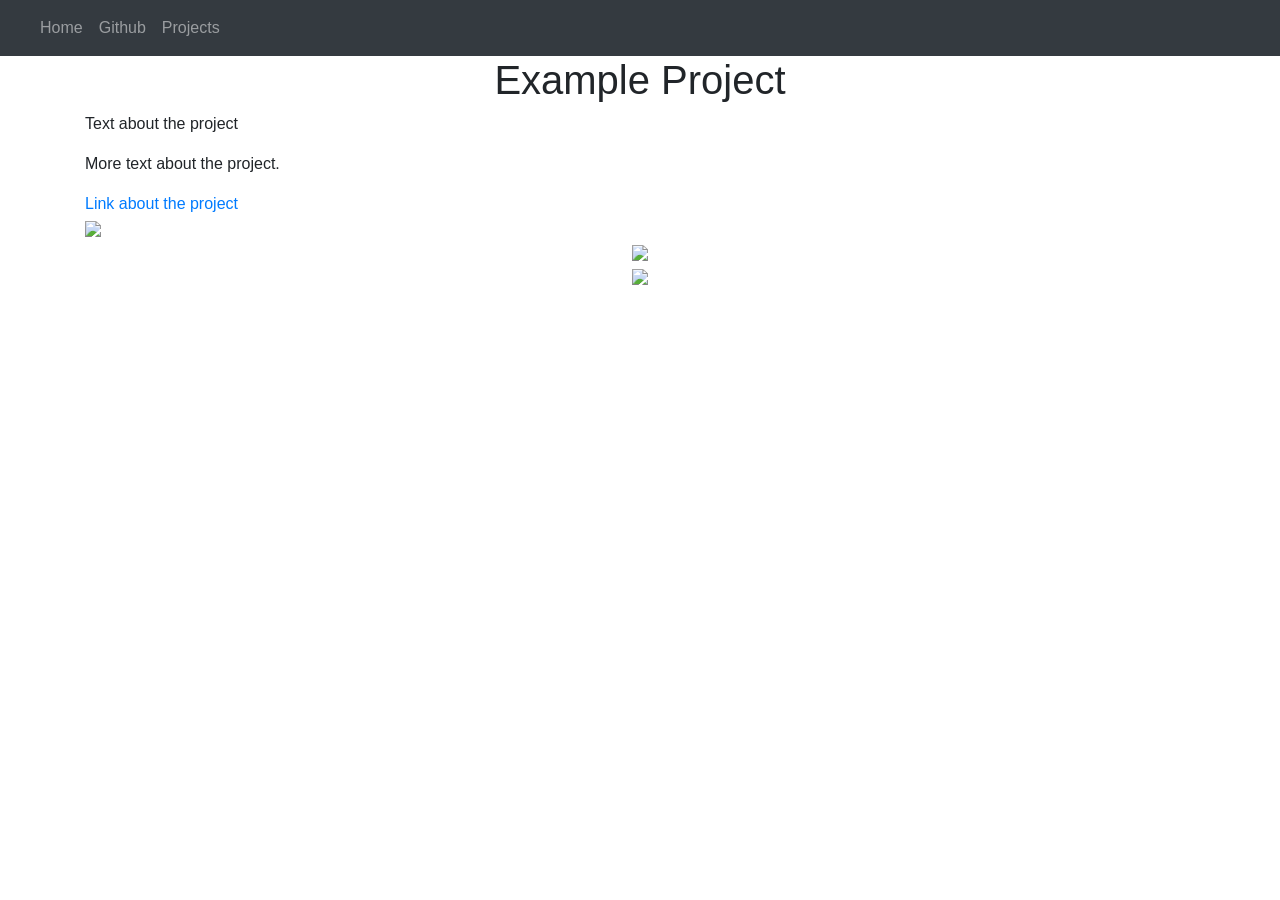
==== projects/cyoa.html @ 7fc53548 "a" ====
<!DOCTYPE html>
<html lang="en">

<head>
    <title class="owner-name">#</title>
    <meta charset="utf-8">
    <meta name="viewport" content="width=device-width, initial-scale=1">
    <link rel="stylesheet" href="https://stackpath.bootstrapcdn.com/bootstrap/4.3.1/css/bootstrap.min.css">
    <link href="https://fonts.googleapis.com/css?family=Montserrat" rel="stylesheet">
    <link href="https://cdn.jsdelivr.net/npm/prismjs@1.29.0/themes/prism.css" rel="stylesheet" />
    <link rel="stylesheet" href="../style.css" type="text/css">
    <script src="https://code.jquery.com/jquery-3.3.1.slim.min.js"></script>
    <script src="https://cdnjs.cloudflare.com/ajax/libs/popper.js/1.14.7/umd/popper.min.js"></script>
    <script src="https://stackpath.bootstrapcdn.com/bootstrap/4.3.1/js/bootstrap.min.js"></script>

</head>

<body>

    <!-- Navbar -->

    <nav class="navbar navbar-expand-lg navbar-dark bg-dark">
        <a class="navbar-brand owner-name" href="#"></a>
        <button class="navbar-toggler" type="button" data-toggle="collapse" data-target="#navbarSupportedContent" aria-controls="navbarSupportedContent" aria-expanded="false" aria-label="Toggle navigation">
            <span class="navbar-toggler-icon"></span>
        </button>

        <div class="collapse navbar-collapse" id="navbarSupportedContent">
            <ul class="navbar-nav mr-auto">
                <li class="nav-item">
                    <a class="nav-link" href="../index.html">Home</a>
                </li>
                <li class="nav-item">
                    <a class="nav-link" href="#" id="github" target="_blank">Github</a>
                </li>
                <li class="nav-item">
                    <a class="nav-link" href="../index.html#projects">Projects</a>
                </li>
            </ul>
        </div>
    </nav>

    <!-- First Container -->
    <div class="container-fluid bg-1">
        <div class="container">

            <h1 class="margin text-center">Example Project</h1>
            <p>Text about the project</p>
            <p>More text about the project.</p>
            <a href="#">Link about the project</a><br>

            <!--EXAMPLE OF PREVIEW LINK-->
            <!--<a href="http://yourUserName.github.io/yourRepoName">Preview</a><br>-->
            <!--EXAMPLE OF GITHUB LINK-->
            <!--<a href="http://github.com/yourUserName/yourRepoName">Github</a><br>-->

            <img src="../img/avatar.png" class="img-fluid project-img">


            <div class="row">

                <!--
                <div class="col-sm-6">
                    Use this to...
                </div>
                <div class="col-sm-6">
                    ...make two columns
                </div>
                -->

            </div>

            <!-- Example code snippet below (uncomment to use) -->
            <!-- https://github.com/hstatsep/other/blob/main/prism/prism.md#how-to-format-your-code-snippets -->

            <!--
            <pre><code class="language-css">
                h1 {
                    color: red;
                }
            </code></pre>
            -->

        </div>
    </div>



    <!-- Footer -->
    <footer class="container-fluid bg-4 text-center">
        <a href="#" target="_blank" id="fork"><img src="../img/fork.png"></a><br>
        <a href="https://hstatsep.github.io" target="_blank"><img src="https://hstatsep.github.io/img/hstatsep-logo-small.png" id="sep"></a>
    </footer>


    <script src="https://cdn.jsdelivr.net/npm/prismjs@1.29.0/components/prism-core.min.js"></script>
    <script src="https://cdn.jsdelivr.net/npm/prismjs@1.29.0/plugins/autoloader/prism-autoloader.min.js"></script>
    <script src="https://cdn.jsdelivr.net/npm/prismjs@1.29.0/plugins/normalize-whitespace/prism-normalize-whitespace.min.js"></script>
    <script src="../script.js"></script>
</body>

</html>
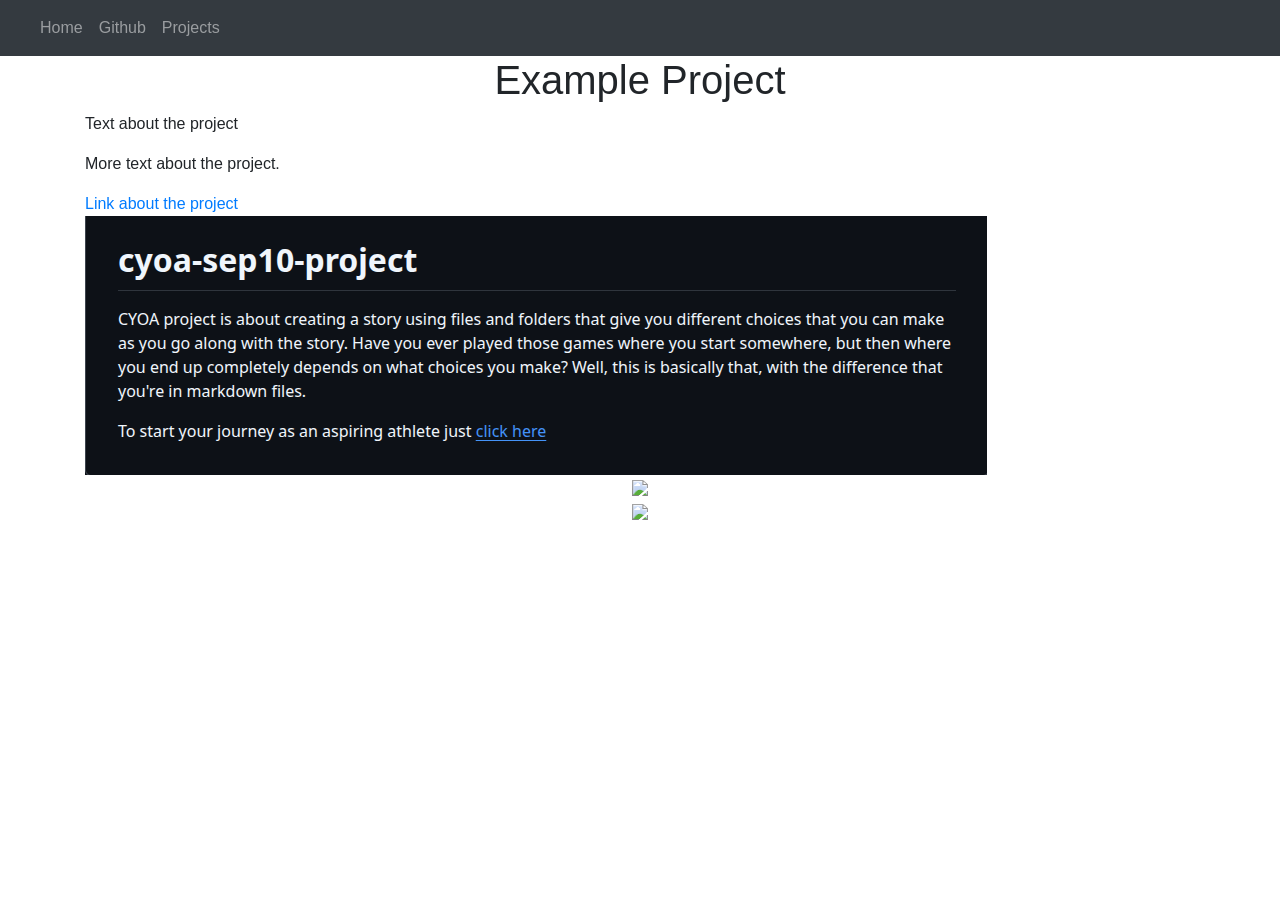
==== commit 1864f716: "a" ====
--- a/projects/cyoa.html
+++ b/projects/cyoa.html
@@ -49,12 +49,13 @@
             <p>More text about the project.</p>
             <a href="#">Link about the project</a><br>
 
+
             <!--EXAMPLE OF PREVIEW LINK-->
             <!--<a href="http://yourUserName.github.io/yourRepoName">Preview</a><br>-->
             <!--EXAMPLE OF GITHUB LINK-->
             <!--<a href="http://github.com/yourUserName/yourRepoName">Github</a><br>-->
 
-            <img src="../img/avatar.png" class="img-fluid project-img">
+            <img src="../img/cyoa.png" class="img-fluid project-img">
 
 
             <div class="row">
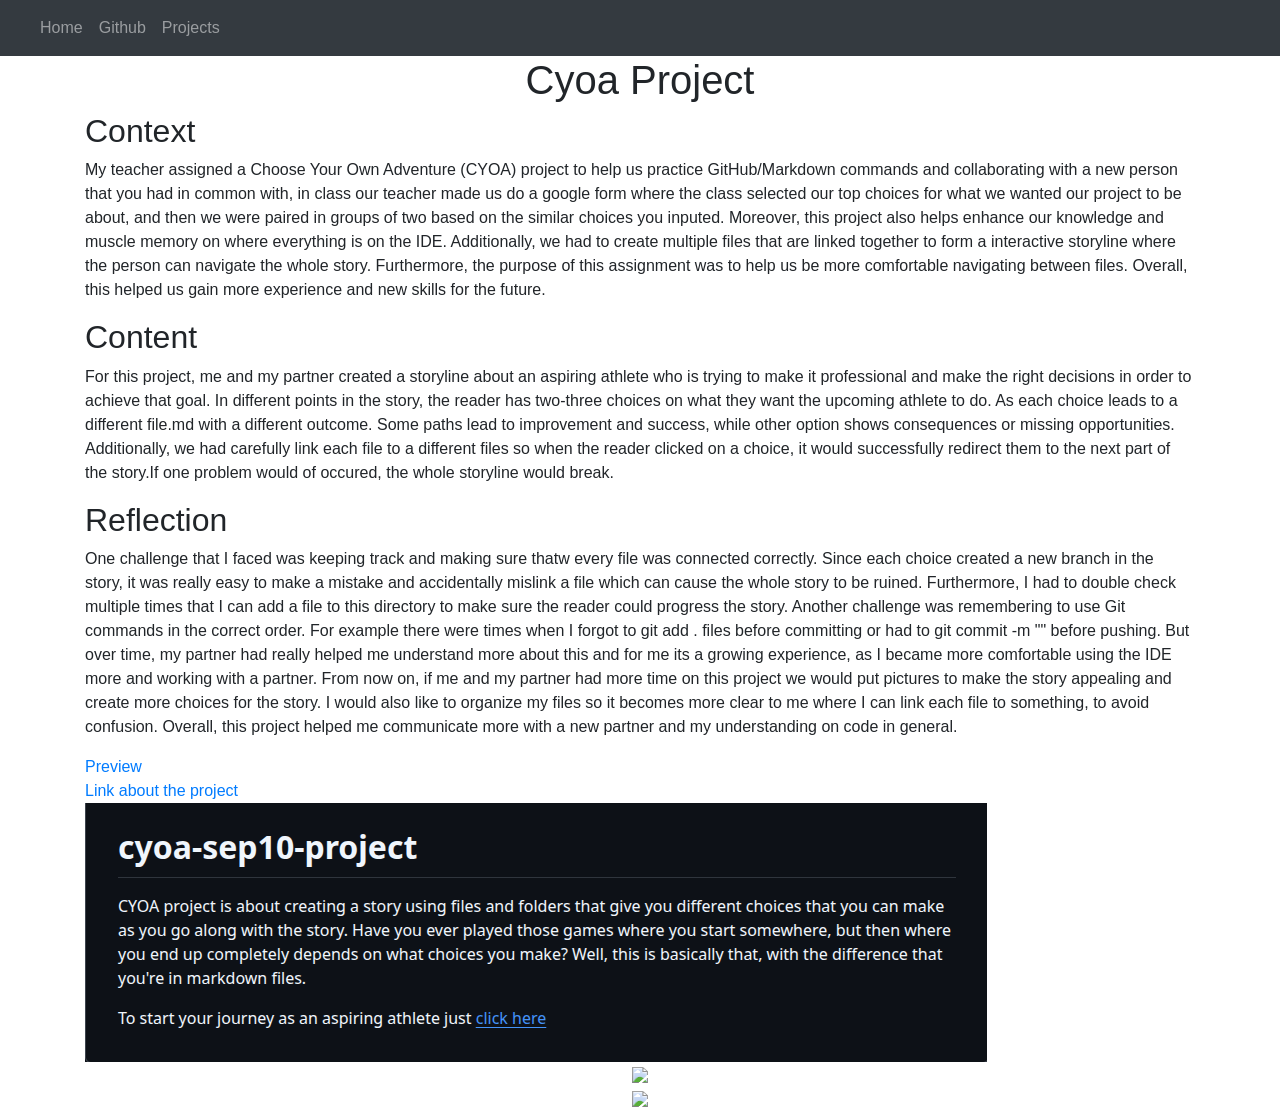
==== commit 38e214df: "portifolo" ====
--- a/projects/cyoa.html
+++ b/projects/cyoa.html
@@ -44,10 +44,21 @@
     <div class="container-fluid bg-1">
         <div class="container">
 
-            <h1 class="margin text-center">Example Project</h1>
-            <p>Text about the project</p>
-            <p>More text about the project.</p>
-            <a href="#">Link about the project</a><br>
+            <h1 class="margin text-center">Cyoa Project</h1>
+
+                        <h2>Context</h2>
+                         <p>My teacher assigned a Choose Your Own Adventure (CYOA) project to help us practice GitHub/Markdown commands and collaborating with a new person that you had in common with, in class our teacher made us do a google form where the class selected our top choices for what we wanted our project to be about, and then we were paired in groups of two based on the similar choices you inputed. Moreover, this project also helps enhance our knowledge and muscle memory on where everything is on the IDE. Additionally, we had to create multiple files that are linked together to form a interactive storyline where the person can navigate the whole story. Furthermore, the purpose of this assignment was to help us be more comfortable navigating between files. Overall, this helped us gain more experience and new skills for the future.</p>
+
+                         <h2>Content</h2>
+                          <p>For this project, me and my partner created a storyline about an aspiring athlete who is trying to make it professional and make the right decisions in order to achieve that goal. In different points in the story, the reader has two-three choices on what they want the upcoming athlete to do. As each choice leads to a different file.md with a different outcome. Some paths lead to improvement and success, while other option shows consequences or missing opportunities. Additionally, we had carefully link each file to a different files so when the reader clicked on a choice, it would successfully redirect them to the next part of the story.If one problem would of occured, the whole storyline would break.</p>
+
+                          <h2>Reflection</h2>
+                           <p>One challenge that I faced was keeping track and making sure thatw every file was connected correctly. Since each choice created a new branch in the story, it was really easy to make a mistake and accidentally mislink a file which can cause the whole story to be ruined. Furthermore, I had to double check multiple times that I can add a file to this directory to make sure the reader could progress the story. Another challenge was remembering to use Git commands in the correct order. For example there were times when I forgot to git add . files before committing or had to git commit -m "" before pushing. But over time, my partner had really helped me understand more about this and for me its a growing experience, as I became more comfortable using the IDE more and working with a partner. From now on, if me and my partner had more time on this project we would put pictures to make the story appealing and create more choices for the story. I would also like to organize my files so it becomes more clear to me where I can link each file to something, to avoid confusion. Overall, this project helped me communicate more with a new partner and my understanding on code in general.</p>
+
+
+            <a href="http://angels4485.github.io/cyoa-sep10-project">Preview</a><br>
+
+            <a href="https://github.com/angels4485/cyoa-sep10-project">Link about the project</a><br>
 
 
             <!--EXAMPLE OF PREVIEW LINK-->
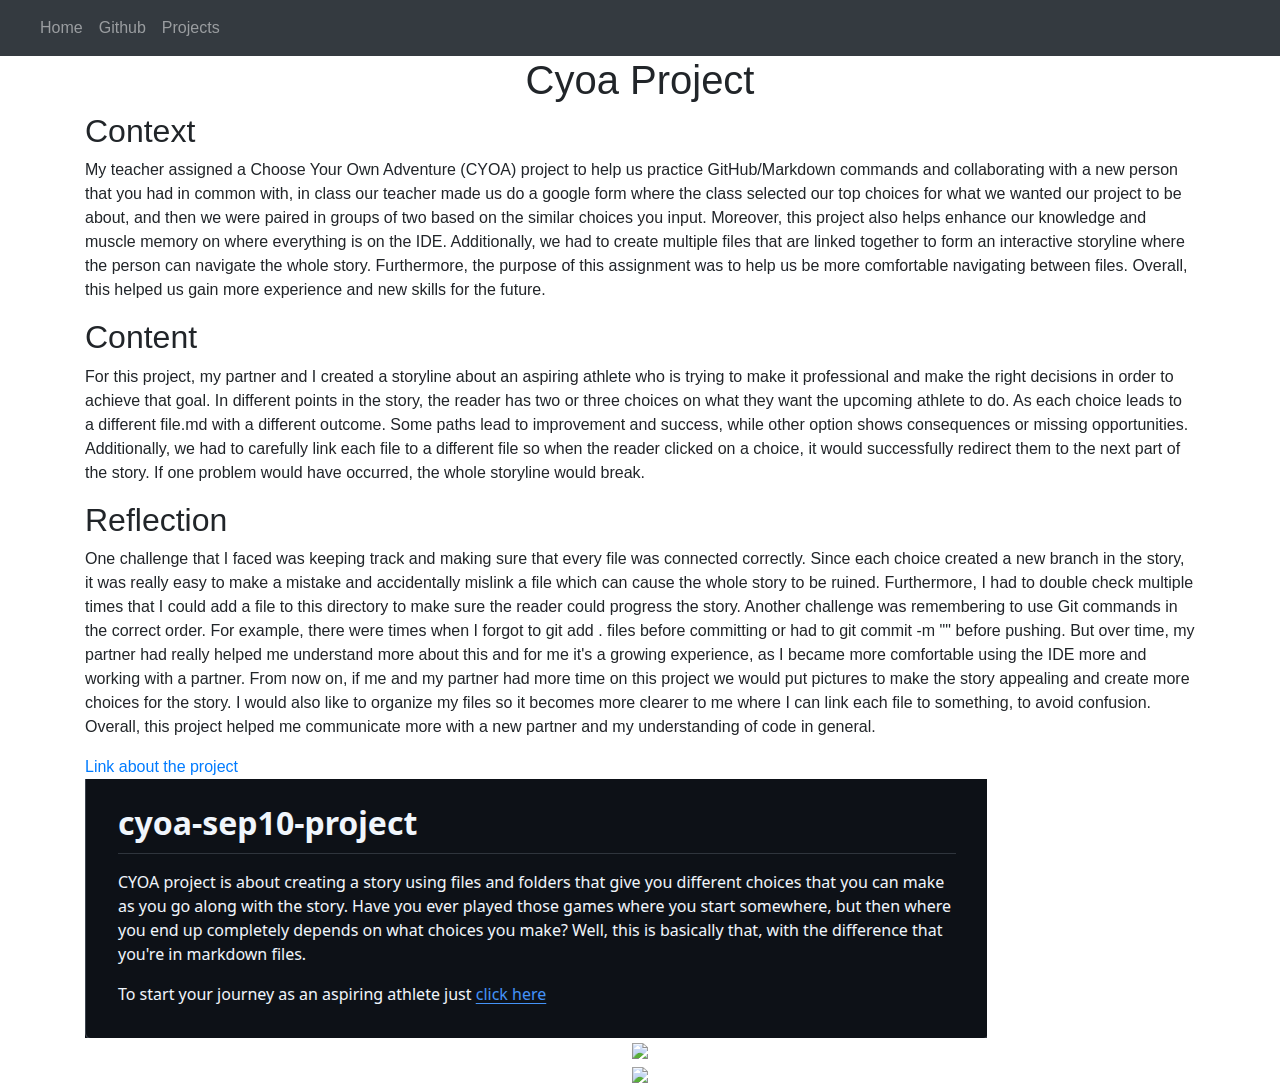
==== commit 75060fcc: "grammer fixes" ====
--- a/projects/cyoa.html
+++ b/projects/cyoa.html
@@ -47,16 +47,15 @@
             <h1 class="margin text-center">Cyoa Project</h1>
 
                         <h2>Context</h2>
-                         <p>My teacher assigned a Choose Your Own Adventure (CYOA) project to help us practice GitHub/Markdown commands and collaborating with a new person that you had in common with, in class our teacher made us do a google form where the class selected our top choices for what we wanted our project to be about, and then we were paired in groups of two based on the similar choices you inputed. Moreover, this project also helps enhance our knowledge and muscle memory on where everything is on the IDE. Additionally, we had to create multiple files that are linked together to form a interactive storyline where the person can navigate the whole story. Furthermore, the purpose of this assignment was to help us be more comfortable navigating between files. Overall, this helped us gain more experience and new skills for the future.</p>
+                         <p>My teacher assigned a Choose Your Own Adventure (CYOA) project to help us practice GitHub/Markdown commands and collaborating with a new person that you had in common with, in class our teacher made us do a google form where the class selected our top choices for what we wanted our project to be about, and then we were paired in groups of two based on the similar choices you input. Moreover, this project also helps enhance our knowledge and muscle memory on where everything is on the IDE. Additionally, we had to create multiple files that are linked together to form an interactive storyline where the person can navigate the whole story. Furthermore, the purpose of this assignment was to help us be more comfortable navigating between files. Overall, this helped us gain more experience and new skills for the future.</p>
 
                          <h2>Content</h2>
-                          <p>For this project, me and my partner created a storyline about an aspiring athlete who is trying to make it professional and make the right decisions in order to achieve that goal. In different points in the story, the reader has two-three choices on what they want the upcoming athlete to do. As each choice leads to a different file.md with a different outcome. Some paths lead to improvement and success, while other option shows consequences or missing opportunities. Additionally, we had carefully link each file to a different files so when the reader clicked on a choice, it would successfully redirect them to the next part of the story.If one problem would of occured, the whole storyline would break.</p>
+                          <p>For this project, my partner and I created a storyline about an aspiring athlete who is trying to make it professional and make the right decisions in order to achieve that goal. In different points in the story, the reader has two or three choices on what they want the upcoming athlete to do. As each choice leads to a different file.md with a different outcome. Some paths lead to improvement and success, while other option shows consequences or missing opportunities. Additionally, we had to carefully link each file to a different file so when the reader clicked on a choice, it would successfully redirect them to the next part of the story. If one problem would have occurred, the whole storyline would break.</p>
 
                           <h2>Reflection</h2>
-                           <p>One challenge that I faced was keeping track and making sure thatw every file was connected correctly. Since each choice created a new branch in the story, it was really easy to make a mistake and accidentally mislink a file which can cause the whole story to be ruined. Furthermore, I had to double check multiple times that I can add a file to this directory to make sure the reader could progress the story. Another challenge was remembering to use Git commands in the correct order. For example there were times when I forgot to git add . files before committing or had to git commit -m "" before pushing. But over time, my partner had really helped me understand more about this and for me its a growing experience, as I became more comfortable using the IDE more and working with a partner. From now on, if me and my partner had more time on this project we would put pictures to make the story appealing and create more choices for the story. I would also like to organize my files so it becomes more clear to me where I can link each file to something, to avoid confusion. Overall, this project helped me communicate more with a new partner and my understanding on code in general.</p>
+                           <p>One challenge that I faced was keeping track and making sure that every file was connected correctly. Since each choice created a new branch in the story, it was really easy to make a mistake and accidentally mislink a file which can cause the whole story to be ruined. Furthermore, I had to double check multiple times that I could add a file to this directory to make sure the reader could progress the story. Another challenge was remembering to use Git commands in the correct order. For example, there were times when I forgot to git add . files before committing or had to git commit -m "" before pushing. But over time, my partner had really helped me understand more about this and for me it's a growing experience, as I became more comfortable using the IDE more and working with a partner. From now on, if me and my partner had more time on this project we would put pictures to make the story appealing and create more choices for the story. I would also like to organize my files so it becomes more clearer to me where I can link each file to something, to avoid confusion. Overall, this project helped me communicate more with a new partner and my understanding of code in general.</p>
 
 
-            <a href="http://angels4485.github.io/cyoa-sep10-project">Preview</a><br>
 
             <a href="https://github.com/angels4485/cyoa-sep10-project">Link about the project</a><br>
 
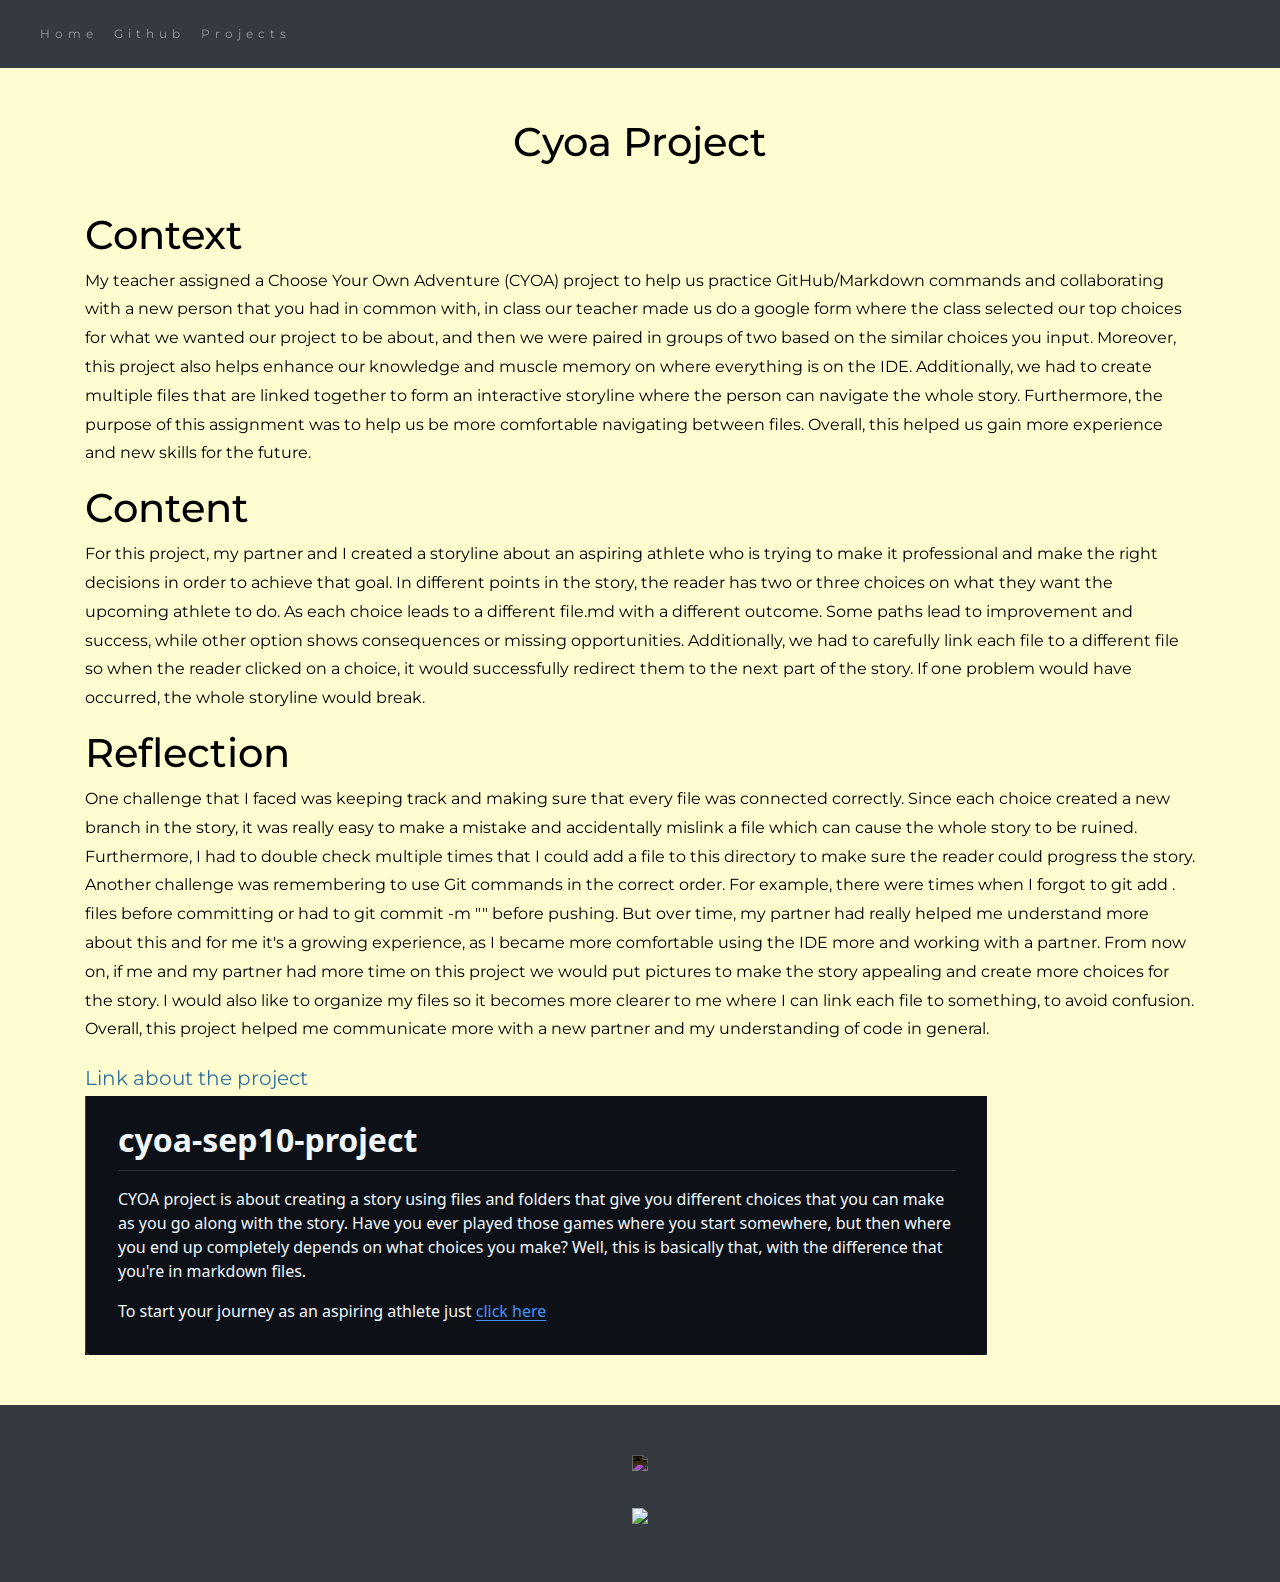
==== commit 3fb0e2f0: "Update cyoa.html" ====
--- a/projects/cyoa.html
+++ b/projects/cyoa.html
@@ -46,13 +46,13 @@
 
             <h1 class="margin text-center">Cyoa Project</h1>
 
-                        <h2>Context</h2>
+                        <h1>Context</h1>
                          <p>My teacher assigned a Choose Your Own Adventure (CYOA) project to help us practice GitHub/Markdown commands and collaborating with a new person that you had in common with, in class our teacher made us do a google form where the class selected our top choices for what we wanted our project to be about, and then we were paired in groups of two based on the similar choices you input. Moreover, this project also helps enhance our knowledge and muscle memory on where everything is on the IDE. Additionally, we had to create multiple files that are linked together to form an interactive storyline where the person can navigate the whole story. Furthermore, the purpose of this assignment was to help us be more comfortable navigating between files. Overall, this helped us gain more experience and new skills for the future.</p>
 
-                         <h2>Content</h2>
+                         <h1>Content</h1>
                           <p>For this project, my partner and I created a storyline about an aspiring athlete who is trying to make it professional and make the right decisions in order to achieve that goal. In different points in the story, the reader has two or three choices on what they want the upcoming athlete to do. As each choice leads to a different file.md with a different outcome. Some paths lead to improvement and success, while other option shows consequences or missing opportunities. Additionally, we had to carefully link each file to a different file so when the reader clicked on a choice, it would successfully redirect them to the next part of the story. If one problem would have occurred, the whole storyline would break.</p>
 
-                          <h2>Reflection</h2>
+                          <h1>Reflection</h1>
                            <p>One challenge that I faced was keeping track and making sure that every file was connected correctly. Since each choice created a new branch in the story, it was really easy to make a mistake and accidentally mislink a file which can cause the whole story to be ruined. Furthermore, I had to double check multiple times that I could add a file to this directory to make sure the reader could progress the story. Another challenge was remembering to use Git commands in the correct order. For example, there were times when I forgot to git add . files before committing or had to git commit -m "" before pushing. But over time, my partner had really helped me understand more about this and for me it's a growing experience, as I became more comfortable using the IDE more and working with a partner. From now on, if me and my partner had more time on this project we would put pictures to make the story appealing and create more choices for the story. I would also like to organize my files so it becomes more clearer to me where I can link each file to something, to avoid confusion. Overall, this project helped me communicate more with a new partner and my understanding of code in general.</p>
 
 
--- a/style.css
+++ b/style.css
@@ -0,0 +1,92 @@
+html, body {
+    height: 100%;
+}
+
+body {
+    font: 20px Montserrat, sans-serif;
+    line-height: 1.8;
+    color: #f5f6f7;
+}
+
+p {
+    font-size: 16px;
+    color: black !important;
+}
+h2{
+    color:black !important;
+}
+h1{
+    color:black !important;
+}
+h3{
+    color:white !important;
+    }
+a {
+    color: #2e72a1;
+}
+
+#logo, .project-img {
+    max-height: 300px;
+}
+
+#fork img{
+    height: 25px;
+    margin-bottom: 25px;
+    filter: invert(1);
+}
+
+#sep {
+    height: 75px;
+}
+
+.margin {
+    margin-bottom: 45px;
+}
+
+.bg-1 {
+    background-color: #FFFDD0; /* White */
+    color: #FFFDD0;
+}
+
+.bg-2 {
+    background-color: #001C57; /* Blue */
+    color: #001C57;
+}
+
+.card {
+    color: black;
+    text-align: left;
+}
+
+.card-title {
+    font-weight: 700;
+}
+
+.bg-3 {
+    background-color: #000000; /* Black */
+    color: #ffffff;
+}
+
+.bg-4 {
+    background-color: #343a40; /* Dark Gray */
+    color: #fff;
+}
+
+.container-fluid {
+    padding-top: 50px;
+    padding-bottom: 50px;
+}
+
+.navbar {
+    padding-top: 15px;
+    padding-bottom: 15px;
+    border: 0;
+    border-radius: 0;
+    margin-bottom: 0;
+    font-size: 12px;
+    letter-spacing: 5px;
+}
+
+.navbar-nav li a:hover {
+    color: #2e72a1 !important;
+}
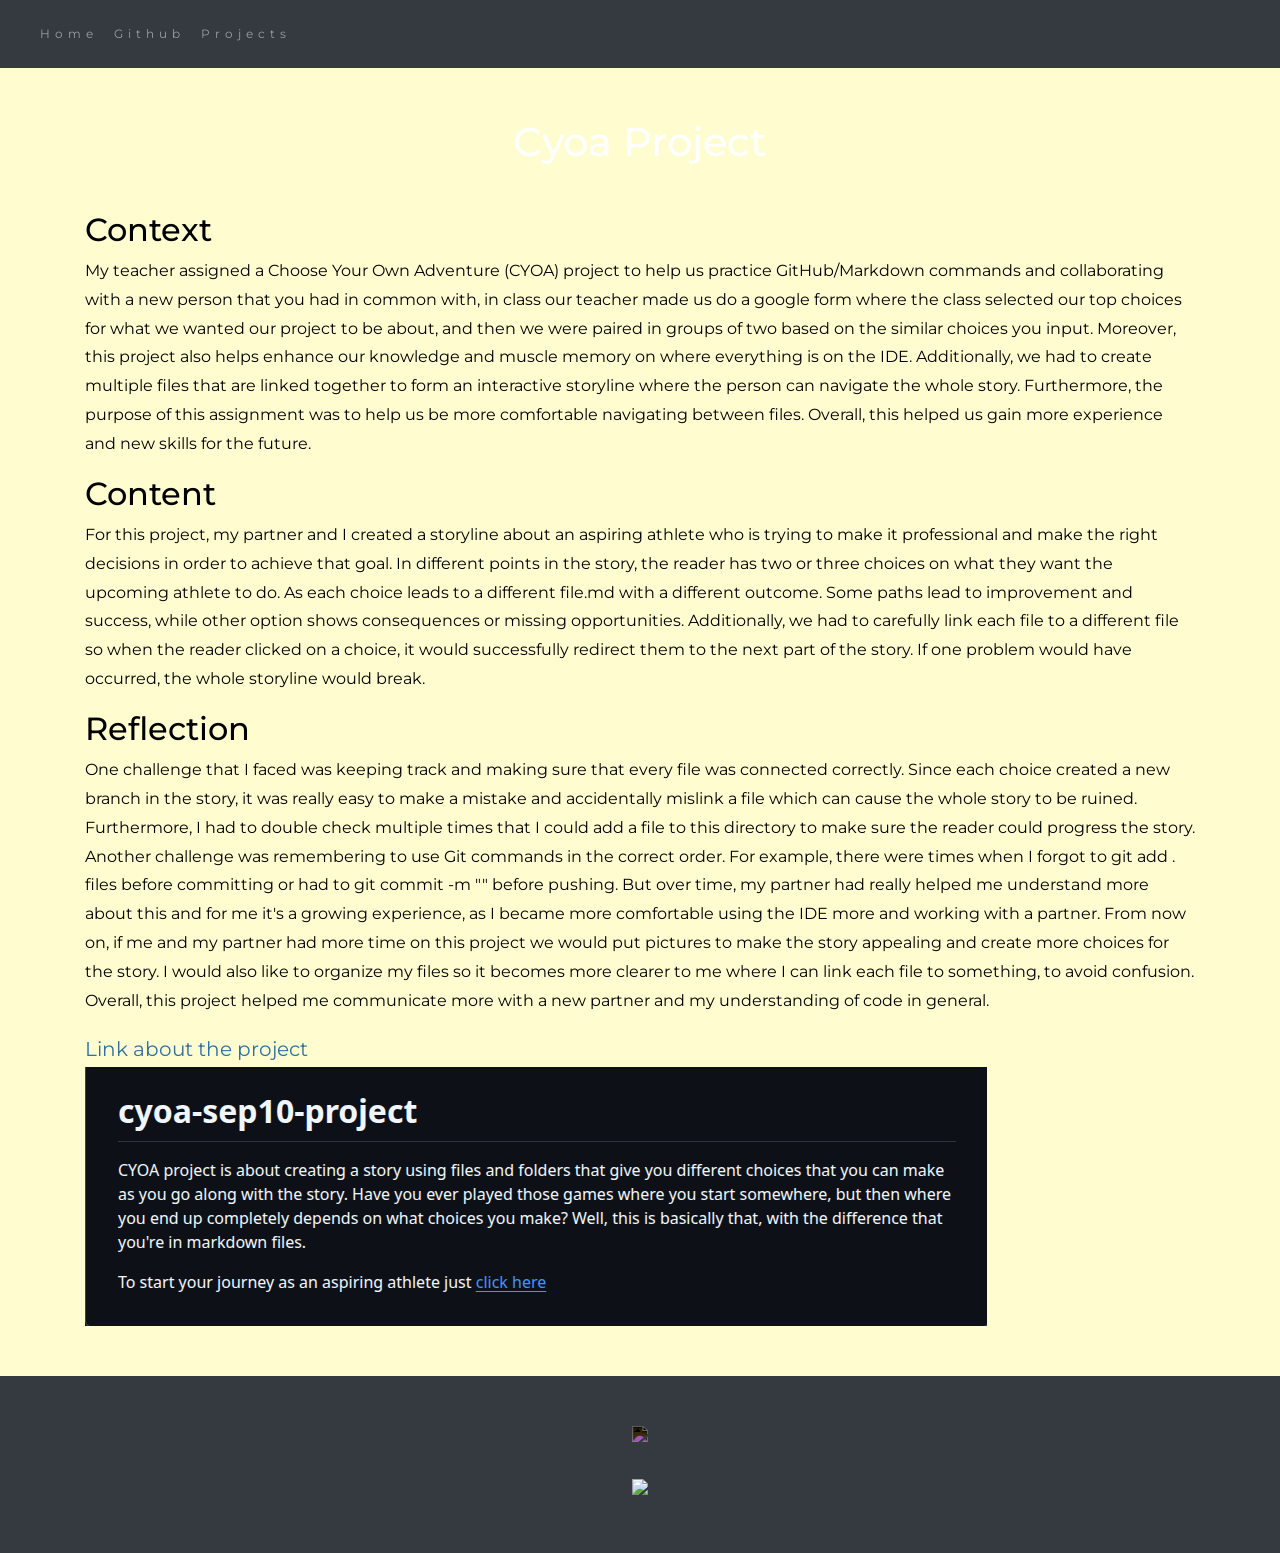
==== commit b0bf91d4: "Update cyoa.html" ====
--- a/projects/cyoa.html
+++ b/projects/cyoa.html
@@ -46,13 +46,13 @@
 
             <h1 class="margin text-center">Cyoa Project</h1>
 
-                        <h1>Context</h1>
+                        <h2>Context</h2>
                          <p>My teacher assigned a Choose Your Own Adventure (CYOA) project to help us practice GitHub/Markdown commands and collaborating with a new person that you had in common with, in class our teacher made us do a google form where the class selected our top choices for what we wanted our project to be about, and then we were paired in groups of two based on the similar choices you input. Moreover, this project also helps enhance our knowledge and muscle memory on where everything is on the IDE. Additionally, we had to create multiple files that are linked together to form an interactive storyline where the person can navigate the whole story. Furthermore, the purpose of this assignment was to help us be more comfortable navigating between files. Overall, this helped us gain more experience and new skills for the future.</p>
 
-                         <h1>Content</h1>
+                         <h2>Content</h2>
                           <p>For this project, my partner and I created a storyline about an aspiring athlete who is trying to make it professional and make the right decisions in order to achieve that goal. In different points in the story, the reader has two or three choices on what they want the upcoming athlete to do. As each choice leads to a different file.md with a different outcome. Some paths lead to improvement and success, while other option shows consequences or missing opportunities. Additionally, we had to carefully link each file to a different file so when the reader clicked on a choice, it would successfully redirect them to the next part of the story. If one problem would have occurred, the whole storyline would break.</p>
 
-                          <h1>Reflection</h1>
+                          <h2>Reflection</h2>
                            <p>One challenge that I faced was keeping track and making sure that every file was connected correctly. Since each choice created a new branch in the story, it was really easy to make a mistake and accidentally mislink a file which can cause the whole story to be ruined. Furthermore, I had to double check multiple times that I could add a file to this directory to make sure the reader could progress the story. Another challenge was remembering to use Git commands in the correct order. For example, there were times when I forgot to git add . files before committing or had to git commit -m "" before pushing. But over time, my partner had really helped me understand more about this and for me it's a growing experience, as I became more comfortable using the IDE more and working with a partner. From now on, if me and my partner had more time on this project we would put pictures to make the story appealing and create more choices for the story. I would also like to organize my files so it becomes more clearer to me where I can link each file to something, to avoid confusion. Overall, this project helped me communicate more with a new partner and my understanding of code in general.</p>
 
 
--- a/style.css
+++ b/style.css
@@ -13,13 +13,13 @@
     color: black !important;
 }
 h2{
-    color:black !important;
+    color: black;
 }
 h1{
-    color:black !important;
+    color: white !important;
 }
 h3{
-    color:white !important;
+    color: white;
     }
 a {
     color: #2e72a1;
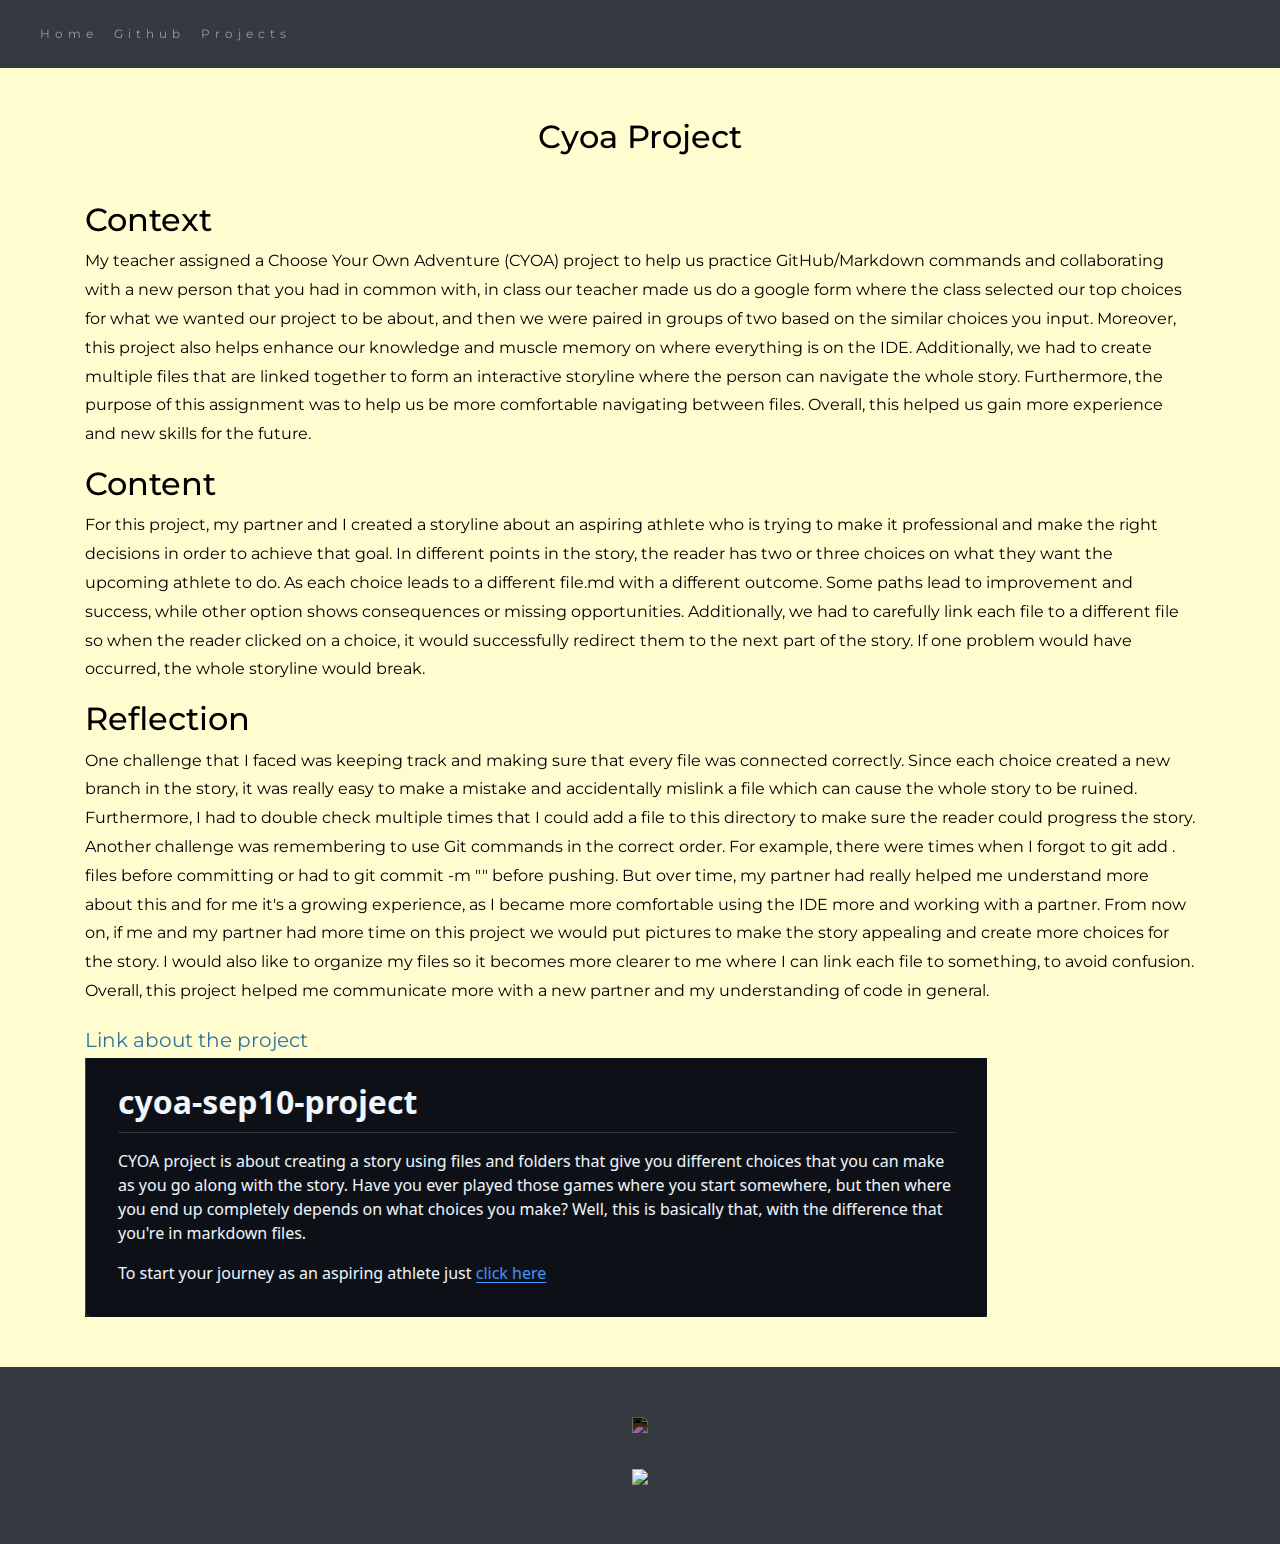
==== commit 07018a1a: "Update cyoa.html" ====
--- a/projects/cyoa.html
+++ b/projects/cyoa.html
@@ -44,7 +44,7 @@
     <div class="container-fluid bg-1">
         <div class="container">
 
-            <h1 class="margin text-center">Cyoa Project</h1>
+            <h2 class="margin text-center">Cyoa Project</h2>
 
                         <h2>Context</h2>
                          <p>My teacher assigned a Choose Your Own Adventure (CYOA) project to help us practice GitHub/Markdown commands and collaborating with a new person that you had in common with, in class our teacher made us do a google form where the class selected our top choices for what we wanted our project to be about, and then we were paired in groups of two based on the similar choices you input. Moreover, this project also helps enhance our knowledge and muscle memory on where everything is on the IDE. Additionally, we had to create multiple files that are linked together to form an interactive storyline where the person can navigate the whole story. Furthermore, the purpose of this assignment was to help us be more comfortable navigating between files. Overall, this helped us gain more experience and new skills for the future.</p>
